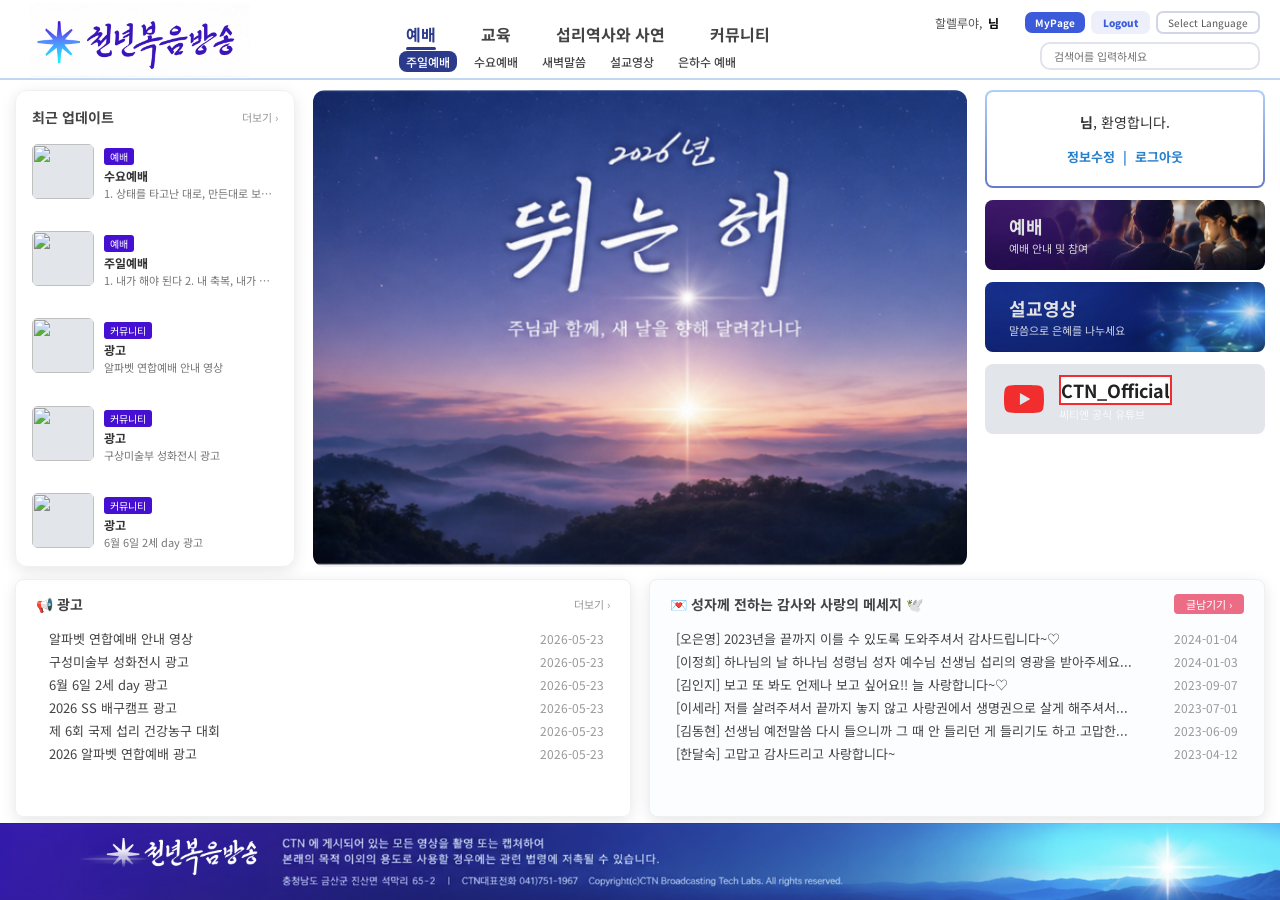
==== index.html @ 54d2538a "fix: move files to root" ====
<!DOCTYPE html>
<html lang="ko">
<head>
    <meta charset="UTF-8">
    <title>천년복음방송</title>
    <link rel="stylesheet" href="css/common.css">
    <link rel="stylesheet" href="https://cdnjs.cloudflare.com/ajax/libs/font-awesome/7.0.1/css/all.min.css" integrity="sha512-2SwdPD6INVrV/lHTZbO2nodKhrnDdJK9/kg2XD1r9uGqPo1cUbujc+IYdlYdEErWNu69gVcYgdxlmVmzTWnetw==" crossorigin="anonymous" referrerpolicy="no-referrer" />
</head>
<body>
<div class="wrapper">

    <!-- ===== HEADER ===== -->
    <div class="header-outer">
        <header class="container-center">

           <a href="index.html" class="logo-link" style="text-decoration: none; color: inherit; display: block;">
    <div class="logo">
        <img src="img/logo.png" alt="천년복음방송 로고" class="user-img"
             onerror="this.style.display='none';this.nextElementSibling.style.display='flex';">
    
    </div>
</a>

            <!-- 메인 네비게이션 -->
            <nav class="nav-wrap">
                <ul class="main-menu">
                    <li class="nav-item">
                        <a href="#" class="main-link">예배</a>
                        <ul class="sub-menu">
                            <li><a href="#">주일예배</a></li>
                            <li><a href="#">수요예배</a></li>
                            <li><a href="#">새벽말씀</a></li>
                            <li><a href="#">설교영상</a></li>
                            <li><a href="#">은하수 예배</a></li>
                        </ul>
                    </li>
                    <li class="nav-item">
                        <a href="#" class="main-link">교육</a>
                        <ul class="sub-menu">
                            <li><a href="#">명설교</a></li>
                            <li><a href="#">기타말씀</a></li>
                            <li><a href="#">은혜말씀</a></li>
                            <li><a href="#">새노래</a></li>
                            <li><a href="#">성경학교</a></li>
                            <li><a href="#">교리말씀</a></li>
                        </ul>
                    </li>
                    <li class="nav-item">
                        <a href="#" class="main-link">섭리역사와 사연</a>
                    </li>
                    <li class="nav-item">
                        <a href="#" class="main-link">커뮤니티</a>
                        <ul class="sub-menu">
                            <li><a href="#">광고</a></li>
                            <li><a href="#">기타 자료</a></li>
                            <li><a href="#">섭리 뉴스</a></li>
                        </ul>
                    </li>
                </ul>

                <!-- 서브메뉴가 나타날 띠 영역 (헤더 하단부) -->
                <div class="sub-bar" id="subBar"></div>
            </nav>

            <div class="utils-container">
                <div class="utils-top">
                    <span>할렐루야,</span>
                    <span class="user-name">님</span>
                    <a href="#" class="btn-mypage">MyPage</a>
                    <a href="#" class="btn-logout">Logout</a>
                    <div class="lang-dropdown">
    <button class="lang-btn">Select Language <i class="fa-solid fa-angle-down"></i></button>
    <ul class="lang-menu">
        <li><a href="#">한국어</a></li>
        <li><a href="#">English</a></li>
        <li><a href="#">日本語</a></li>
        <li><a href="#">中國語</a></li>
    </ul>
</div>
                </div>
                <div class="search-box">
                    <input type="text" placeholder="검색어를 입력하세요">
                    <button class="search-btn"><i class="fa-solid fa-magnifying-glass"></i></button>
                </div>
            </div>

        </header>
    </div>
    <!-- /header-outer -->

    <!-- ===== CONTENT ===== -->
    <div class="content-area container-center">
        <div class="main-content">

            <!-- 최근 업데이트 -->
           <aside class="left-col">
    <div class="box-header">
        <span>최근 업데이트</span>
        <a href="#" class="more">더보기 ›</a>
    </div>
    <div class="update-list">
        <a href="#link1" class="update-item">
            <div class="thumb"><img src="images/update1.jpg" alt="" class="user-img"></div>
            <div class="update-info">
                <span class="badge">예배</span>
                <div class="title">수요예배</div>
                <div class="desc">1. 상태를 타고난 대로, 만든대로 보아라 2. 자기</div>
            </div>
        </a>
        
        <a href="#link2" class="update-item">
            <div class="thumb"><img src="images/update2.jpg" alt="" class="user-img"></div>
            <div class="update-info">
                <span class="badge">예배</span>
                <div class="title">주일예배</div>
                <div class="desc">1. 내가 해야 된다 2. 내 축복, 내가 해야 한다</div>
            </div>
        </a>
        
        <a href="#link3" class="update-item">
            <div class="thumb"><img src="" alt="" class="user-img"></div>
            <div class="update-info">
                <span class="badge">커뮤니티</span>
                <div class="title">광고</div>
                <div class="desc">알파벳 연합예배 안내 영상</div>
            </div>
        </a>
        
        <a href="#link4" class="update-item">
            <div class="thumb"><img src="" alt="" class="user-img"></div>
            <div class="update-info">
                <span class="badge">커뮤니티</span>
                <div class="title">광고</div>
                <div class="desc">구상미술부 성화전시 광고</div>
            </div>
        </a>
        
        <a href="#link5" class="update-item">
            <div class="thumb"><img src="" alt="" class="user-img"></div>
            <div class="update-info">
                <span class="badge">커뮤니티</span>
                <div class="title">광고</div>
                <div class="desc">6월 6일 2세 day 광고</div>
            </div>
        </a>
    </div>
</aside>

            <!-- 메인 배너 -->
            <main class="center-col">
                <!-- 배너 이미지: images/banner.jpg -->
                <img src="img/main-banner.png" alt="메인배너" class="user-img"
                    onerror="this.style.display='none';this.nextElementSibling.style.display='flex';">
                
            </main>

            <!-- 우측 버튼들 -->
            <aside class="right-col">
    <div class="login-box">
        <p><strong>님</strong>, 환영합니다.</p>
        <div class="links">
            <a href="#">정보수정</a> | <a href="#">로그아웃</a>
        </div>
    </div>
    
    <a href="#worship-link" class="btn-box">
        <img src="img/sideimg1.png" alt="예배" class="user-img"
            onerror="this.style.display='none';this.nextElementSibling.style.display='flex';">
        <div class="btn-box-fallback worship-btn">
            <span class="qbtn-icon"><i class="fa-regular fa-user"></i></span>
            <div><strong>예배</strong><small>예배 안내 및 참여</small></div>
        </div>
    </a>
    
    <a href="#sermon-link" class="btn-box">
        <img src="img/sideimg2.png" alt="설교영상" class="user-img"
            onerror="this.style.display='none';this.nextElementSibling.style.display='flex';">
        <div class="btn-box-fallback sermon-btn">
            <span class="qbtn-icon"><i class="fa-brands fa-youtube"></i></span>
            <div><strong>설교영상</strong><small>말씀으로 은혜를 나누세요</small></div>
        </div>
    </a>
    
    <a href="#youtube-link" class="btn-box">
        <img src="images/btn-youtube.jpg" alt="CTN Official" class="user-img"
            onerror="this.style.display='none';this.nextElementSibling.style.display='flex';">
        <div class="btn-box-fallback yt-btn">
            <svg viewBox="0 0 24 24" width="50" height="40" fill="rgb(241, 45, 45)" style="flex-shrink:0">
                <path d="M23.498 6.186a3.016 3.016 0 0 0-2.122-2.136C19.505 3.545 12 3.545 12 3.545s-7.505 0-9.377.505A3.017 3.017 0 0 0 .502 6.186C0 8.07 0 12 0 12s0 3.93.502 5.814a3.016 3.016 0 0 0 2.122 2.136c1.871.505 9.376.505 9.376.505s7.505 0 9.377-.505a3.015 3.015 0 0 0 2.122-2.136C24 15.93 24 12 24 12s0-3.93-.502-5.814zM9.545 15.568V8.432L15.818 12l-6.273 3.568z"/>
            </svg>
            <div><strong>CTN_Official</strong><small>씨티엔 공식 유튜브</small></div>
        </div>
    </a>
</aside>

        </div><!-- /main-content -->

        <section class="bottom-section">
    <div class="bottom-left">
        <div class="box-header">
            <span>📢 광고</span>
            <a href="#" class="more">더보기 ›</a>
        </div>
        <ul class="list-style">
            <li class="list-item"><a href="/community/ad/1"><span class="text"><i class="fa-solid fa-circle"></i>  알파벳 연합예배 안내 영상</span><span class="date">2026-05-23</span></a></li>
            <li class="list-item"><a href="/community/ad/2"><span class="text"><i class="fa-solid fa-circle"></i>  구성미술부 성화전시 광고</span><span class="date">2026-05-23</span></a></li>
            <li class="list-item"><a href="/community/ad/3"><span class="text"><i class="fa-solid fa-circle"></i>  6월 6일 2세 day 광고</span><span class="date">2026-05-23</span></a></li>
            <li class="list-item"><a href="/community/ad/4"><span class="text"><i class="fa-solid fa-circle"></i>  2026 SS 배구캠프 광고</span><span class="date">2026-05-23</span></a></li>
            <li class="list-item"><a href="/community/ad/5"><span class="text"><i class="fa-solid fa-circle"></i>  제 6회 국제 섭리 건강농구 대회</span><span class="date">2026-05-23</span></a></li>
            <li class="list-item"><a href="/community/ad/6"><span class="text"><i class="fa-solid fa-circle"></i>  2026 알파벳 연합예배 광고</span><span class="date">2026-05-23</span></a></li>
            
        </ul>
    </div>
    <div class="bottom-right">
        <div class="box-header">
            <span>💌 성자께 전하는 감사와 사랑의 메세지 🕊️</span>
            <button class="btn-write">글남기기 ›</button>
        </div>
        <ul class="list-style">
            <li class="list-item"><a href="/community/message/1"><span class="text">[오은영] 2023년을 끝까지 이를 수 있도록 도와주셔서 감사드립니다~♡</span><span class="date">2024-01-04</span></a></li>
            <li class="list-item"><a href="/community/message/2"><span class="text">[이정희] 하나님의 날 하나님 성령님 성자 예수님 선생님 섭리의 영광을 받아주세요...</span><span class="date">2024-01-03</span></a></li>
            <li class="list-item"><a href="/community/message/3"><span class="text">[김인지] 보고 또 봐도 언제나 보고 싶어요!! 늘 사랑합니다~♡</span><span class="date">2023-09-07</span></a></li>
            <li class="list-item"><a href="/community/message/4"><span class="text">[이세라] 저를 살려주셔서 끝까지 놓지 않고 사랑권에서 생명권으로 살게 해주셔서...</span><span class="date">2023-07-01</span></a></li>
            <li class="list-item"><a href="/community/message/5"><span class="text">[김동현] 선생님 예전말씀 다시 들으니까 그 때 안 들리던 게 들리기도 하고 고맙한...</span><span class="date">2023-06-09</span></a></li>
            <li class="list-item"><a href="/community/message/6"><span class="text">[한달숙] 고맙고 감사드리고 사랑합니다~</span><span class="date">2023-04-12</span></a></li>
        </ul>
    </div>
</section>

    </div><!-- /content-area -->

    <!-- ===== FOOTER ===== -->
    <footer>
        <!-- 푸터 이미지: images/footer.png -->
        <img src="img/footer.png" alt="" class="user-img"
            onerror="this.style.display='none';this.nextElementSibling.style.display='block';">
        
    </footer>

</div><!-- /wrapper -->
<script src="js/main.js"></script>
</body>
</html>
---- css/common.css ----
/* ================================================
   CTN 천년복음방송 — 공통 리셋 & 레이아웃
   ================================================ */
@import url('https://fonts.googleapis.com/css2?family=Noto+Sans+KR:wght@400;500;700&display=swap');

*, *::before, *::after { box-sizing: border-box; margin: 0; padding: 0; }

body {
    font-family: 'Noto Sans KR', sans-serif;
    background: #fff;
    overflow: hidden;
    height: 100vh;
    width: 100vw;
}

ul { list-style: none; }
a { text-decoration: none; color: inherit; }

.user-img {
    width: 100%; height: 100%;
    object-fit: cover;
    background-color: #e2e5e9;
    display: block;
    color: transparent;
}

.wrapper {
    width: 100vw; height: 100vh;
    display: flex; flex-direction: column;
    background: #fff;
}

.container-center { width: 1250px; margin: 0 auto; }

/* ── 헤더 높이 축소 ── */
header {
    height: 80px;
    display: flex;
    justify-content: space-between;
    align-items: center;
    padding: 0 5px;
}

.header-outer {
    border-bottom: 2px solid #c1d7f1;
    flex-shrink: 0;
    height: 80px;
}

/* ── 로고 ── */
.logo { width: 220px; position: relative; left: 10px; }
.logo img { width: 100%; height: 100%; }

/* ── nav-wrap ── */
.nav-wrap {
    flex: 1;
    display: flex;
    flex-direction: column;
    align-items: center;
    position: relative;
    height: 70px;
}

/* 메인 메뉴 행 */
.main-menu {
    display: flex;
    gap: 45px;
    font-weight: 700;
    font-size: 16px;
    color: #222;
    height: 70px;
    align-items: center;
    /* 메인메뉴를 위쪽으로 올려서 서브바와 겹치지 않게 */
    padding-bottom: 22px;
}

.nav-item {
    height: 100%;
    display: flex;
    align-items: center;
    position: relative;
    cursor: pointer;
}

.main-link {
    position: relative;
    top:5px;
   
    transition: color .2s;
    white-space: nowrap;
    color: #444;
}

/* 활성/호버 시 메인링크 강조 */
.nav-item:hover .main-link,
.nav-item.active .main-link {
    color: #2c3a8c;
}
.nav-item:hover .main-link::after,
.nav-item.active .main-link::after {
    content: '';
    position: absolute;
    bottom: -4px; left: 0;
    width: 100%; height: 3px;
    background: #2c3a8c;
    border-radius: 2px;
}

/* ── 서브바 ── */
.sub-bar {
    position: absolute;
    top: 42px;
    left: 0px;
    right: 0;
    height: 28px;
    display: flex;
    align-items: center;
    justify-content: flex-start;
    gap: 10px;
    background: transparent;
    border: none;
    box-shadow: none;
    z-index: 300;
    opacity: 0;
    visibility: hidden;
    transition: opacity 0.2s ease, visibility 0.2s ease;
}

.nav-wrap:hover .sub-bar {
    opacity: 1;
    visibility: visible;
}

.sub-bar a {
    display: inline-block;
    padding: 2px 7px;
    font-size: 12px;
    font-weight: 500;
    color: #444;
    border-radius: 8px;
    transition: background 0.2s, color 0.2s;
    text-decoration: none;
    white-space: nowrap;
}

.sub-bar a:hover {
    background: #2c3a8c;
    color: #ffffff;
}
.sub-bar a.active { background: #2c3a8c; color: #fff; }

.sub-menu { display: none; }
.sub-bar.show { opacity: 1; visibility: visible; }
.sub-bar a.active { background: #2c3a8c; color: #fff; }
/* ── utils ── */
.utils-container { display: flex; flex-direction: column; align-items: flex-end; gap: 4px; }
.utils-top { display: flex; align-items: center; gap: 6px; font-size: 12px; color: #555; }
.user-name { font-weight: 700; color: #000; margin-right: 20px;}
.btn-mypage {
    
    background: #3b5bdb;
    color: #fff;
    padding: 3px 10px;
    border-radius: 7px;
    font-size: 10px;
    font-weight: 700;
}
.btn-mypage:hover { background: #2f4ac7; }
.btn-logout {
    background: #edf0fb;
    border: none;
    color: #3b5bdb;
    padding: 4px 12px;
    border-radius: 7px;
    font-size: 10px;
    font-weight: 900;
}
.btn-logout:hover { background: #3b5bdb; color: #fff; }
.btn-logout.active { background: #3b5bdb; color: #fff; }
.btn-mypage.inactive { background: #edf0fb; color: #3b5bdb; }
/* ── 언어 선택 드롭다운 ── */
.lang-dropdown {
    position: relative;
    padding-bottom: 10px;
    margin-bottom: -10px;
}

.lang-btn {
    background: transparent;
    border: 2px solid #d2d5e6;
    padding: 2px 10px;
    border-radius: 7px;
    font-size: 10px;
    color: #555;
    cursor: pointer;
    font-family: inherit;
    white-space: nowrap;
}

.lang-menu {
    display: none;
    position: absolute;
    top: 100%;
    right: 0;
    background: #fff;
    border: 1px solid #d0d8f0;
    border-radius: 6px;
    box-shadow: 0 4px 12px rgba(0,0,0,0.1);
    min-width: 100px;
    z-index: 999;
    overflow: hidden;
}

.lang-menu li a {
    display: block;
    text-align: center;
    padding: 7px 7px;
    font-size: 11px;
    color: #333;
    transition: background 0.15s, color 0.15s;
}

.lang-menu li a:hover {
    background: #768ade;
    color: #fff;
}

.lang-dropdown:hover .lang-menu {
    display: block;
}

/* ── 검색 박스 ── */
.search-box {
    margin-top: 4px;
    display: flex; align-items: center;
    border: 2px solid #e1e2ea; border-radius: 10px;
    padding: 4px 12px; width: 220px; background: #fff;
}
.search-box input { border: none; outline: none; width: 100%; font-size: 11px; font-family: inherit; }
.search-btn { background: none; border: none; cursor: pointer; font-size: 12px; color: #3b5bdb; padding: 0 0 0 6px; }

/* ================================================
   CONTENT AREA
   ================================================ */
.content-area {
    flex: 1;
    display: flex;
    flex-direction: column;
    min-height: 0;
}

.main-content {
    display: flex;
    flex: 60;
    padding: 10px 0 12px;
    gap: 18px;
    min-height: 0;
}

/* ── 최근 업데이트 ── */
.left-col {
    width: 280px; 
    padding: 16px; 
    display: flex; 
    flex-direction: column;
    border: 1px solid #f0f0f0; 
    border-radius: 12px; 
    box-shadow: 0 4px 15px rgba(0, 0, 0, 0.1);
}
.box-header {
    display: flex; justify-content: space-between; align-items: center;
    margin-bottom: 15px; font-weight: 700; font-size: 14px; color: #444;
}
.box-header .more { font-size: 11px; color: #999; font-weight: 400; }
.update-list {
    flex: 1; display: flex; flex-direction: column;
    justify-content: space-between; overflow: hidden;
}
.update-item { 
    display: flex; 
    gap: 10px; 
    align-items: center; 
    text-decoration: none;
    color: inherit;
}
.update-item:hover { opacity: 0.8; }

.update-item .thumb {
    width: 62px; height: 55px; border-radius: 6px;
    overflow: hidden; flex-shrink: 0; background: #e2e5e9;
}
.update-info { flex: 1; min-width: 0; }
.update-info .badge {
    font-size: 10px; color: #fff; padding: 1px 6px; background: #4610d2;
    border-radius: 3px; display: inline-block; margin-bottom: 2px;
}
.update-info .badge:hover { background: #63a9eb; }
.update-info .title {
    font-size: 12px; font-weight: 700; color: #333;
    white-space: nowrap; overflow: hidden; text-overflow: ellipsis; margin-bottom: 1px;
}
.update-info .desc {
    font-size: 11px; color: #777;
    white-space: nowrap; overflow: hidden; text-overflow: ellipsis;
}

/* ── 배너 ── */
.center-col {
    flex: 1; border-radius: 12px; overflow: hidden;
    position: relative;
}
.banner-fallback {
    display: none; flex-direction: column;
    align-items: center; justify-content: center;
    width: 100%; height: 100%;
    background: linear-gradient(160deg,#0d1b4b 0%,#1a3068 40%,#2e5fa3 70%,#e07b39 90%,#f4a261 100%);
    color: #fff; text-align: center; position: absolute; top:0; left:0;
}
.b-year { font-family: serif; font-size: 22px; opacity:.9; margin-bottom:6px; }
.b-title { font-family: serif; font-size: 58px; font-weight:700; line-height:1; margin-bottom:12px; }
.b-sub { font-size: 14px; opacity:.85; }

/* ── 우측 버튼들 ── */
.right-col { 
    width: 280px; 
    display: flex; 
    flex-direction: column; 
    gap: 12px; 
}
.login-box {
    border: 2px solid transparent;
    background-image: linear-gradient(#fff, #fff), 
                      linear-gradient(to top, #677aca, #afcff6);
    border-radius: 8px;
    background-origin: border-box;
    background-clip: padding-box, border-box;
    padding: 20px 16px; 
    text-align: center;
}
.login-box p { font-size: 14px; color: #333; margin-bottom: 8px; }
.login-box .links { margin-top: 15px; font-size: 13px; color: #287fcb; font-weight: 700; }
.login-box .links a { margin: 0 4px; text-decoration: none; }
.login-box .links a:hover { color: #0321cc; font-weight: 900; }

.btn-box {
    display: block;
    text-decoration: none;
    color: inherit;
    max-width: 100%;
    height: 70px;
    border-radius: 8px; 
    overflow: hidden;
    position: relative; 
    background: #e2e5e9;
    transition: transform 0.2s ease, box-shadow 0.2s ease;
}
.btn-box:hover {
    transform: translateY(-2px);
    box-shadow: 0 4px 10px rgba(0,0,0,0.1);
}
.btn-box .user-img {
    width: 100%;
    height: 100%;
    object-fit: cover;
    display: block;
    background-color: transparent;
    position: relative;
    z-index: 1;
}
.btn-box-fallback {
    display: flex;
    position: absolute; top:0; left:0;
    width:100%; height:100%;
    align-items: center; gap: 10px; padding: 0 14px;
    color: #fff; border-radius: 8px;
    z-index: 2;
}
.btn-box-fallback strong { display:block; font-size:18px; color:#e1e2e2; margin-bottom: -5px; }
.btn-box-fallback small { font-size:11px; opacity:.8; }
.qbtn-icon { font-size: 25px; flex-shrink:0; }

.yt-btn strong      { border:2px solid rgb(241, 45, 45); background-color: white; color: #222; }
.fa-youtube {
    color: transparent;
    -webkit-text-stroke: 1px rgb(255, 255, 255);
}

/* ================================================
   BOTTOM SECTION
   ================================================ */
.bottom-section {
    flex: 30;
    display: flex; padding: 0 0 6px; gap: 18px; min-height: 0;
}
.bottom-left, .bottom-right {
    box-shadow: 0 4px 15px rgba(0, 0, 0, 0.1);
    flex: 1; border: 1px solid #f0f0f0; border-radius: 8px;
    padding: 14px 20px; display: flex; flex-direction: column;
}
.bottom-right { background: #fcfdfe; }
.btn-write {
    background: #ed6c85; color: #fff;
    padding: 2px 12px; border-radius: 4px; font-size: 11px;
    border: none; cursor: pointer; font-family: inherit;
}
.btn-write:hover { background: #c9395a; }
.list-style {
    flex: 1; 
    display: flex; 
    flex-direction: column;
    justify-content: flex-start;
    overflow: hidden;
    gap: 4px;
}

/* ── 리스트 아이템 호버 ── */
.list-item {
    display: flex; 
    justify-content: space-between;
    align-items: center; 
    font-size: 13px; 
    color: #444; 
    gap: 16px;
    cursor: pointer;
    border-radius: 4px;
    padding: 0px 6px;
    transition: background 0.15s;
}
.list-item:hover { background: #f0f4ff; }
.list-item:hover .text {
    color: #2c3a8c;
    text-decoration: underline;
}
.list-item a {
    display: flex;
    justify-content: space-between;
    align-items: center;
    width: 100%;
    gap: 10px;
    color: inherit;
    text-decoration: none;
}
.list-item .text { white-space: nowrap; overflow: hidden; text-overflow: ellipsis; flex: 1; }
.list-item .date { color: #999; flex-shrink: 0; font-size: 12px; }
.fa-circle { font-size: 4px; color: #778af8; margin-right: 7px; }

/* ================================================
   FOOTER
   ================================================ */
footer {
    width: 100vw; flex-shrink: 0;
    background: #1a1e2e; position: relative;
}
footer img { width: 100%; height: 100%; }
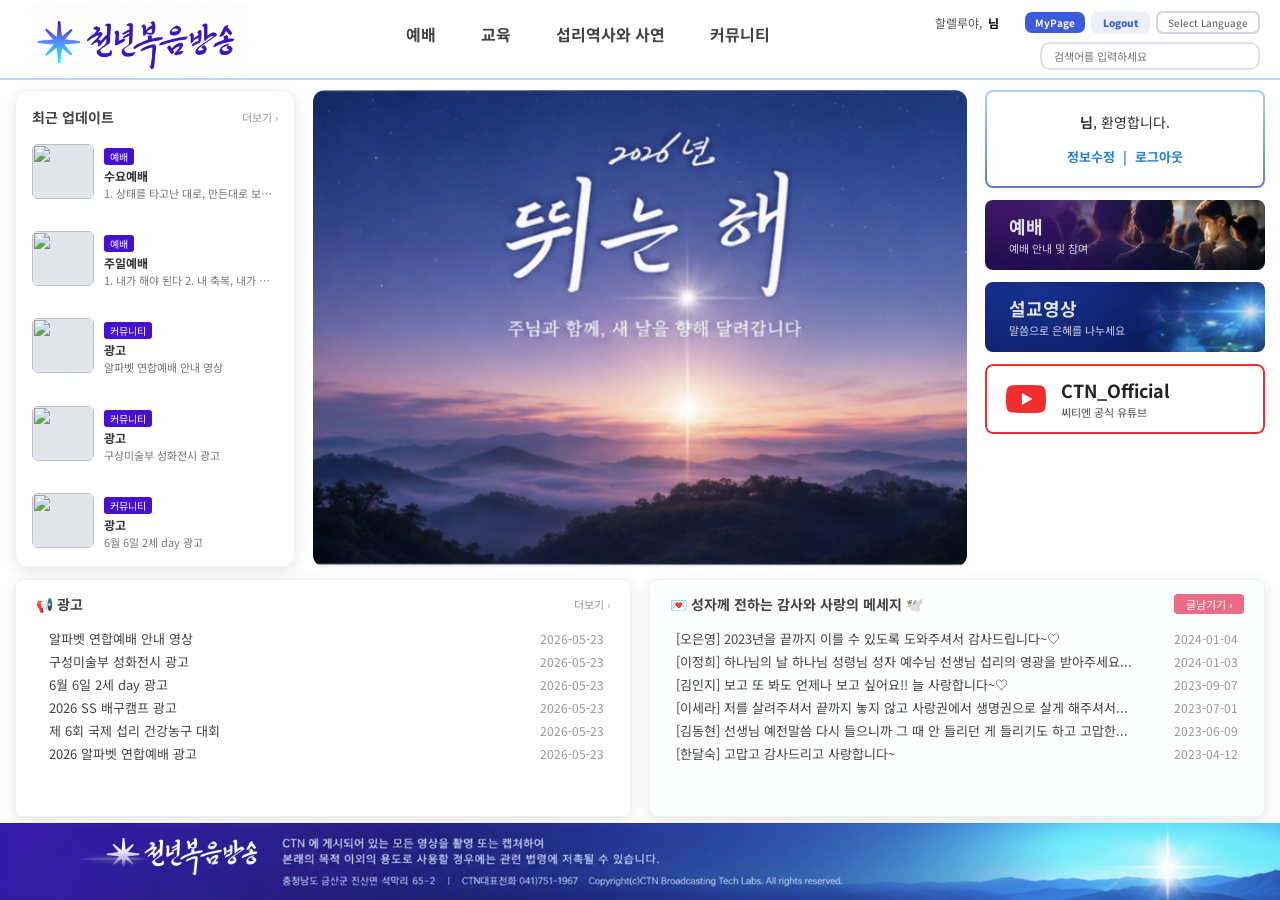
==== commit 7c3a91e1: "수정4" ====
--- a/index.html
+++ b/index.html
@@ -25,7 +25,7 @@
             <nav class="nav-wrap">
                 <ul class="main-menu">
                     <li class="nav-item">
-                        <a href="#" class="main-link">예배</a>
+                        <a href="1page.html" class="main-link">예배</a>
                         <ul class="sub-menu">
                             <li><a href="#">주일예배</a></li>
                             <li><a href="#">수요예배</a></li>
@@ -35,7 +35,7 @@
                         </ul>
                     </li>
                     <li class="nav-item">
-                        <a href="#" class="main-link">교육</a>
+                        <a href="2page.html" class="main-link">교육</a>
                         <ul class="sub-menu">
                             <li><a href="#">명설교</a></li>
                             <li><a href="#">기타말씀</a></li>
@@ -46,10 +46,10 @@
                         </ul>
                     </li>
                     <li class="nav-item">
-                        <a href="#" class="main-link">섭리역사와 사연</a>
-                    </li>
-                    <li class="nav-item">
-                        <a href="#" class="main-link">커뮤니티</a>
+                        <a href="3page.html" class="main-link">섭리역사와 사연</a>
+                    </li>
+                    <li class="nav-item">
+                        <a href="4page.html" class="main-link">커뮤니티</a>
                         <ul class="sub-menu">
                             <li><a href="#">광고</a></li>
                             <li><a href="#">기타 자료</a></li>
@@ -66,7 +66,7 @@
                 <div class="utils-top">
                     <span>할렐루야,</span>
                     <span class="user-name">님</span>
-                    <a href="#" class="btn-mypage">MyPage</a>
+                    <a href="login.html" class="btn-mypage">MyPage</a>
                     <a href="#" class="btn-logout">Logout</a>
                     <div class="lang-dropdown">
     <button class="lang-btn">Select Language <i class="fa-solid fa-angle-down"></i></button>
--- a/css/common.css
+++ b/css/common.css
@@ -379,7 +379,8 @@
 .btn-box-fallback small { font-size:11px; opacity:.8; }
 .qbtn-icon { font-size: 25px; flex-shrink:0; }
 
-.yt-btn strong      { border:2px solid rgb(241, 45, 45); background-color: white; color: #222; }
+.yt-btn{ border:2px solid rgb(241, 45, 45); background-color: white; color: #222; }
+.yt-btn strong{ color: #222; }
 .fa-youtube {
     color: transparent;
     -webkit-text-stroke: 1px rgb(255, 255, 255);
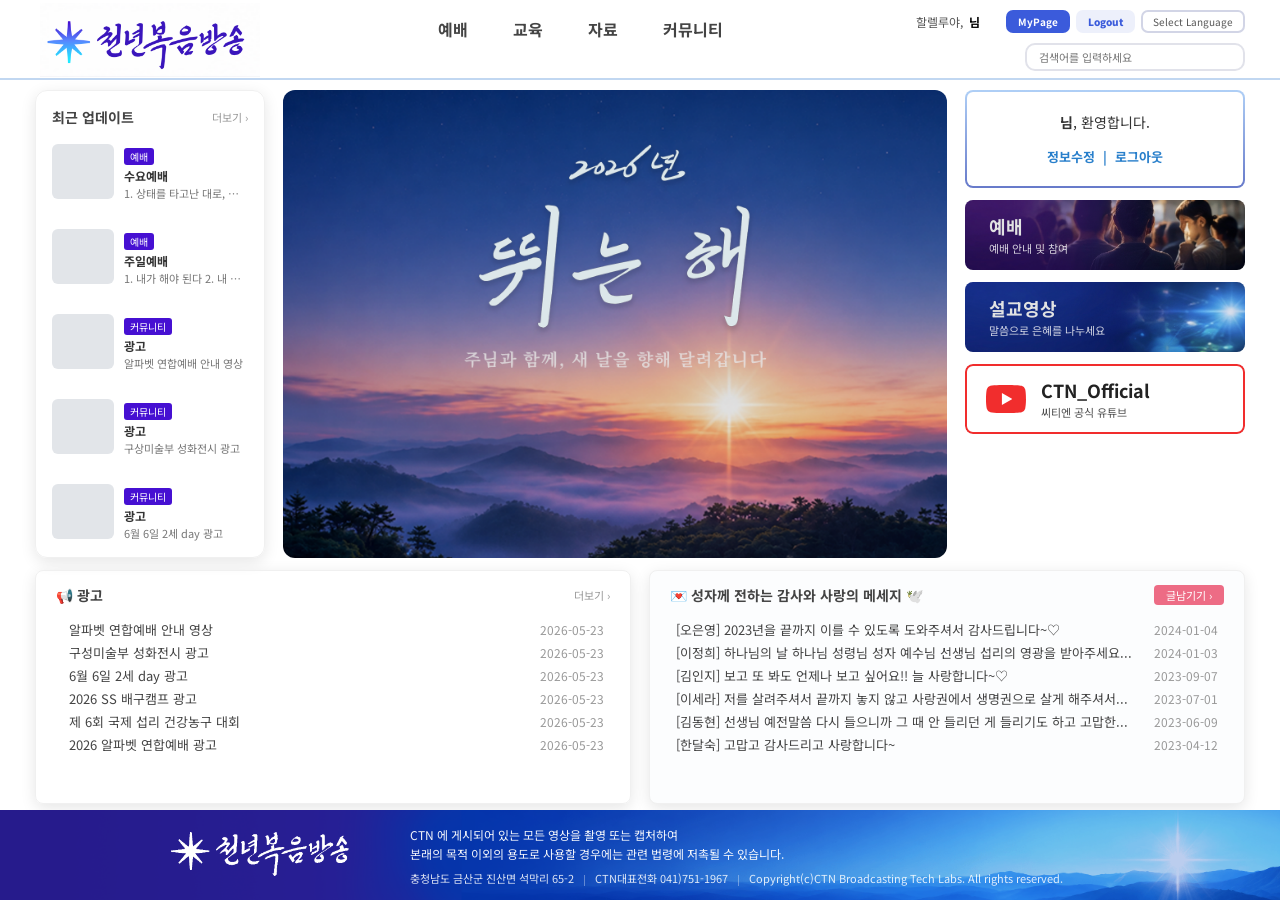
==== commit 0f2d9dc4: "수정하다 ㅇ" ====
--- a/index.html
+++ b/index.html
@@ -40,13 +40,19 @@
                             <li><a href="#">명설교</a></li>
                             <li><a href="#">기타말씀</a></li>
                             <li><a href="#">은혜말씀</a></li>
-                            <li><a href="#">새노래</a></li>
+                            
                             <li><a href="#">성경학교</a></li>
                             <li><a href="#">교리말씀</a></li>
                         </ul>
                     </li>
                     <li class="nav-item">
-                        <a href="3page.html" class="main-link">섭리역사와 사연</a>
+                        <a href="3page.html" class="main-link">자료</a>
+                         <ul class="sub-menu">
+                            <li><a href="#">섭리역사와 사연</a></li>
+                            <li><a href="#">섭리뉴스</a></li>
+                            <li><a href="#">지휘 영상</a></li>
+                      
+                        </ul>
                     </li>
                     <li class="nav-item">
                         <a href="4page.html" class="main-link">커뮤니티</a>
@@ -67,7 +73,7 @@
                     <span>할렐루야,</span>
                     <span class="user-name">님</span>
                     <a href="login.html" class="btn-mypage">MyPage</a>
-                    <a href="#" class="btn-logout">Logout</a>
+                    <a href="login.html" class="btn-logout">Logout</a>
                     <div class="lang-dropdown">
     <button class="lang-btn">Select Language <i class="fa-solid fa-angle-down"></i></button>
     <ul class="lang-menu">
@@ -230,12 +236,23 @@
     </div><!-- /content-area -->
 
     <!-- ===== FOOTER ===== -->
-    <footer>
-        <!-- 푸터 이미지: images/footer.png -->
-        <img src="img/footer.png" alt="" class="user-img"
-            onerror="this.style.display='none';this.nextElementSibling.style.display='block';">
-        
-    </footer>
+     <footer class="site-footer">
+    <div class="footer-brand">
+      <img class="footer-logo" src="img/footer_logo.png" alt="천년복음방송 로고">
+    </div>
+ 
+    <div class="footer-text">
+      <div class="footer-notice">
+        CTN 에 게시되어 있는 모든 영상을 촬영 또는 캡처하여<br>
+        본래의 목적 이외의 용도로 사용할 경우에는 관련 법령에 저촉될 수 있습니다.
+      </div>
+      <div class="footer-info">
+        <span>충청남도 금산군 진산면 석막리 65-2</span>
+        <span>CTN대표전화 041)751-1967</span>
+        <span>Copyright(c)CTN Broadcasting Tech Labs. All rights reserved.</span>
+      </div>
+    </div>
+  </footer>
 
 </div><!-- /wrapper -->
 <script src="js/main.js"></script>
--- a/css/common.css
+++ b/css/common.css
@@ -16,29 +16,21 @@
 ul { list-style: none; }
 a { text-decoration: none; color: inherit; }
 
-.user-img {
-    width: 100%; height: 100%;
-    object-fit: cover;
-    background-color: #e2e5e9;
-    display: block;
-    color: transparent;
-}
-
 .wrapper {
     width: 100vw; height: 100vh;
     display: flex; flex-direction: column;
     background: #fff;
 }
 
-.container-center { width: 1250px; margin: 0 auto; }
-
-/* ── 헤더 높이 축소 ── */
-header {
-    height: 80px;
-    display: flex;
-    justify-content: space-between;
-    align-items: center;
-    padding: 0 5px;
+/* ================= HEADER ================= */
+
+/* 1. 기본 컨테이너 가로폭 및 중앙 정렬 고정 */
+.container-center { 
+    width: 1250px !important;
+    max-width: 1250px !important;
+    margin: 0 auto !important; 
+    padding: 0 20px !important; 
+    box-sizing: border-box !important;
 }
 
 .header-outer {
@@ -47,16 +39,38 @@
     height: 80px;
 }
 
-/* ── 로고 ── */
-.logo { width: 220px; position: relative; left: 10px; }
-.logo img { width: 100%; height: 100%; }
-
-/* ── nav-wrap ── */
+/* 2. 헤더 전체 틀 - 상단 정렬(flex-start) 및 여백 고정 */
+header {
+    display: flex !important;
+    justify-content: space-between !important;
+    align-items: flex-start !important; 
+    height: auto !important;            
+    padding: 0 5px 15px 5px !important;
+}
+
+/* 3. 좌측 로고 - 너비 고정 및 80px 내부 세로 중앙 정렬 */
+.logo { 
+    width: 220px !important; 
+    flex: 0 0 220px !important;
+    height: 80px !important;            
+    display: flex !important;
+    align-items: center !important;     
+    margin: 0 !important;
+    position: relative;
+    left: 5px;
+}
+.logo img { 
+    width: 100% !important; 
+    height: auto !important; 
+    display: block !important; 
+}
+
+/* 4. 가운데 메뉴 구역 */
 .nav-wrap {
-    flex: 1;
-    display: flex;
-    flex-direction: column;
-    align-items: center;
+    flex: 1 !important;                 
+    display: flex !important;
+    flex-direction: column !important;
+    align-items: center !important;
     position: relative;
     height: 70px;
 }
@@ -70,7 +84,6 @@
     color: #222;
     height: 70px;
     align-items: center;
-    /* 메인메뉴를 위쪽으로 올려서 서브바와 겹치지 않게 */
     padding-bottom: 22px;
 }
 
@@ -84,14 +97,12 @@
 
 .main-link {
     position: relative;
-    top:5px;
-   
+    top: 5px;
     transition: color .2s;
     white-space: nowrap;
     color: #444;
 }
 
-/* 활성/호버 시 메인링크 강조 */
 .nav-item:hover .main-link,
 .nav-item.active .main-link {
     color: #2c3a8c;
@@ -109,7 +120,7 @@
 /* ── 서브바 ── */
 .sub-bar {
     position: absolute;
-    top: 42px;
+    top: 46px;
     left: 0px;
     right: 0;
     height: 28px;
@@ -126,77 +137,85 @@
     transition: opacity 0.2s ease, visibility 0.2s ease;
 }
 
-.nav-wrap:hover .sub-bar {
-    opacity: 1;
-    visibility: visible;
-}
+.nav-wrap:hover .sub-bar,
+.sub-bar.show { opacity: 1; visibility: visible; }
 
 .sub-bar a {
-    display: inline-block;
-    padding: 2px 7px;
+    display: inline-flex;
+    align-items: center;
+    justify-content: center;
+    padding: 4px 7px;
     font-size: 12px;
     font-weight: 500;
     color: #444;
     border-radius: 8px;
     transition: background 0.2s, color 0.2s;
-    text-decoration: none;
     white-space: nowrap;
-}
-
-.sub-bar a:hover {
-    background: #2c3a8c;
-    color: #ffffff;
-}
-.sub-bar a.active { background: #2c3a8c; color: #fff; }
+    line-height: 1;
+}
+
+.sub-bar a:hover,
+.sub-bar a.active { background: #2c3a8c; color: #ffffff; }
 
 .sub-menu { display: none; }
-.sub-bar.show { opacity: 1; visibility: visible; }
-.sub-bar a.active { background: #2c3a8c; color: #fff; }
-/* ── utils ── */
-.utils-container { display: flex; flex-direction: column; align-items: flex-end; gap: 4px; }
+
+/* 5. 우측 유틸리티 구역 */
+.utils-container { 
+    width: 340px !important;            
+    flex: 0 0 340px !important;
+    height: 80px !important;            
+    display: flex !important; 
+    flex-direction: column !important; 
+    justify-content: center !important; 
+    align-items: flex-end !important; 
+    gap: 6px !important; 
+    margin: 0 !important;
+}
+
+.utils-container * {
+    white-space: nowrap !important; 
+}
+
 .utils-top { display: flex; align-items: center; gap: 6px; font-size: 12px; color: #555; }
-.user-name { font-weight: 700; color: #000; margin-right: 20px;}
+.user-name { font-weight: 700; color: #000; margin-right: 20px; }
+
+/* 공통 버튼 스타일 */
+.btn-mypage, .btn-logout, .lang-btn {
+    border-radius: 7px;
+    font-size: 10px;
+    padding: 2px 10px;
+    cursor: pointer;
+    font-family: inherit;
+}
+
 .btn-mypage {
-    
     background: #3b5bdb;
     color: #fff;
-    padding: 3px 10px;
-    border-radius: 7px;
-    font-size: 10px;
     font-weight: 700;
+    padding: 4px 12px;
+    border: none;
 }
 .btn-mypage:hover { background: #2f4ac7; }
+.btn-mypage.inactive { background: #edf0fb; color: #3b5bdb; }
+
 .btn-logout {
     background: #edf0fb;
     border: none;
     color: #3b5bdb;
+    font-weight: 900;
     padding: 4px 12px;
-    border-radius: 7px;
-    font-size: 10px;
-    font-weight: 900;
-}
-.btn-logout:hover { background: #3b5bdb; color: #fff; }
+}
+.btn-logout:hover,
 .btn-logout.active { background: #3b5bdb; color: #fff; }
-.btn-mypage.inactive { background: #edf0fb; color: #3b5bdb; }
+
 /* ── 언어 선택 드롭다운 ── */
-.lang-dropdown {
-    position: relative;
-    padding-bottom: 10px;
-    margin-bottom: -10px;
-}
-
+.lang-dropdown { position: relative; padding-bottom: 10px; margin-bottom: -10px; }
 .lang-btn {
     background: transparent;
     border: 2px solid #d2d5e6;
-    padding: 2px 10px;
-    border-radius: 7px;
-    font-size: 10px;
     color: #555;
-    cursor: pointer;
-    font-family: inherit;
     white-space: nowrap;
 }
-
 .lang-menu {
     display: none;
     position: absolute;
@@ -210,24 +229,12 @@
     z-index: 999;
     overflow: hidden;
 }
-
 .lang-menu li a {
-    display: block;
-    text-align: center;
-    padding: 7px 7px;
-    font-size: 11px;
-    color: #333;
-    transition: background 0.15s, color 0.15s;
-}
-
-.lang-menu li a:hover {
-    background: #768ade;
-    color: #fff;
-}
-
-.lang-dropdown:hover .lang-menu {
-    display: block;
-}
+    display: block; text-align: center; padding: 7px 7px;
+    font-size: 11px; color: #333; transition: background 0.15s, color 0.15s;
+}
+.lang-menu li a:hover { background: #768ade; color: #fff; }
+.lang-dropdown:hover .lang-menu { display: block; }
 
 /* ── 검색 박스 ── */
 .search-box {
@@ -239,6 +246,7 @@
 .search-box input { border: none; outline: none; width: 100%; font-size: 11px; font-family: inherit; }
 .search-btn { background: none; border: none; cursor: pointer; font-size: 12px; color: #3b5bdb; padding: 0 0 0 6px; }
 
+
 /* ================================================
    CONTENT AREA
    ================================================ */
@@ -259,7 +267,7 @@
 
 /* ── 최근 업데이트 ── */
 .left-col {
-    width: 280px; 
+    width: 230px; 
     padding: 16px; 
     display: flex; 
     flex-direction: column;
@@ -308,6 +316,9 @@
 .center-col {
     flex: 1; border-radius: 12px; overflow: hidden;
     position: relative;
+}
+.center-col img {
+    width: 100%; height: 100%; object-fit:cover; display: block;
 }
 .banner-fallback {
     display: none; flex-direction: column;
@@ -448,8 +459,59 @@
 /* ================================================
    FOOTER
    ================================================ */
-footer {
-    width: 100vw; flex-shrink: 0;
-    background: #1a1e2e; position: relative;
-}
-footer img { width: 100%; height: 100%; }+ .site-footer {
+    box-sizing: border-box;
+    width: 100%;
+    height: 90px;
+    padding: 15px 160px;
+    display: flex;
+    align-items: center;
+    justify-content:left;
+    flex-wrap: wrap;
+    gap: 50px;
+    background-image: url('../img/footer1.png');
+    background-size: cover;
+    background-position: center;
+    background-repeat: no-repeat;
+  }
+ 
+ .footer-brand img{width:200px; }
+  .footer-logo {
+    width: 44px;
+    height: 44px;
+    flex-shrink: 0;
+    object-fit: contain;
+    /* 로고 이미지가 어두운 배경용(흰색 계열)이 아니라면 아래 필터를 지워주세요 */
+    filter: brightness(0) invert(1);
+  }
+
+ 
+  .footer-text {
+    color: #ffffff;
+  }
+ 
+  .footer-notice {
+    font-size: 12px;
+    line-height: 1.6;
+    opacity: 0.95;
+    margin-bottom: 7px;
+  }
+ 
+  .footer-info {
+    font-size: 11px;
+    line-height: 1.6;
+    opacity: 0.85;
+    display: flex;
+    flex-wrap: wrap;
+    gap: 6px 10px;
+  }
+ 
+  .footer-info span:not(:last-child)::after {
+    content: "";
+    display: inline-block;
+    width: 1px;
+    height: 11px;
+    background: rgba(255,255,255,0.4);
+    margin-left: 10px;
+    vertical-align: middle;
+  }
